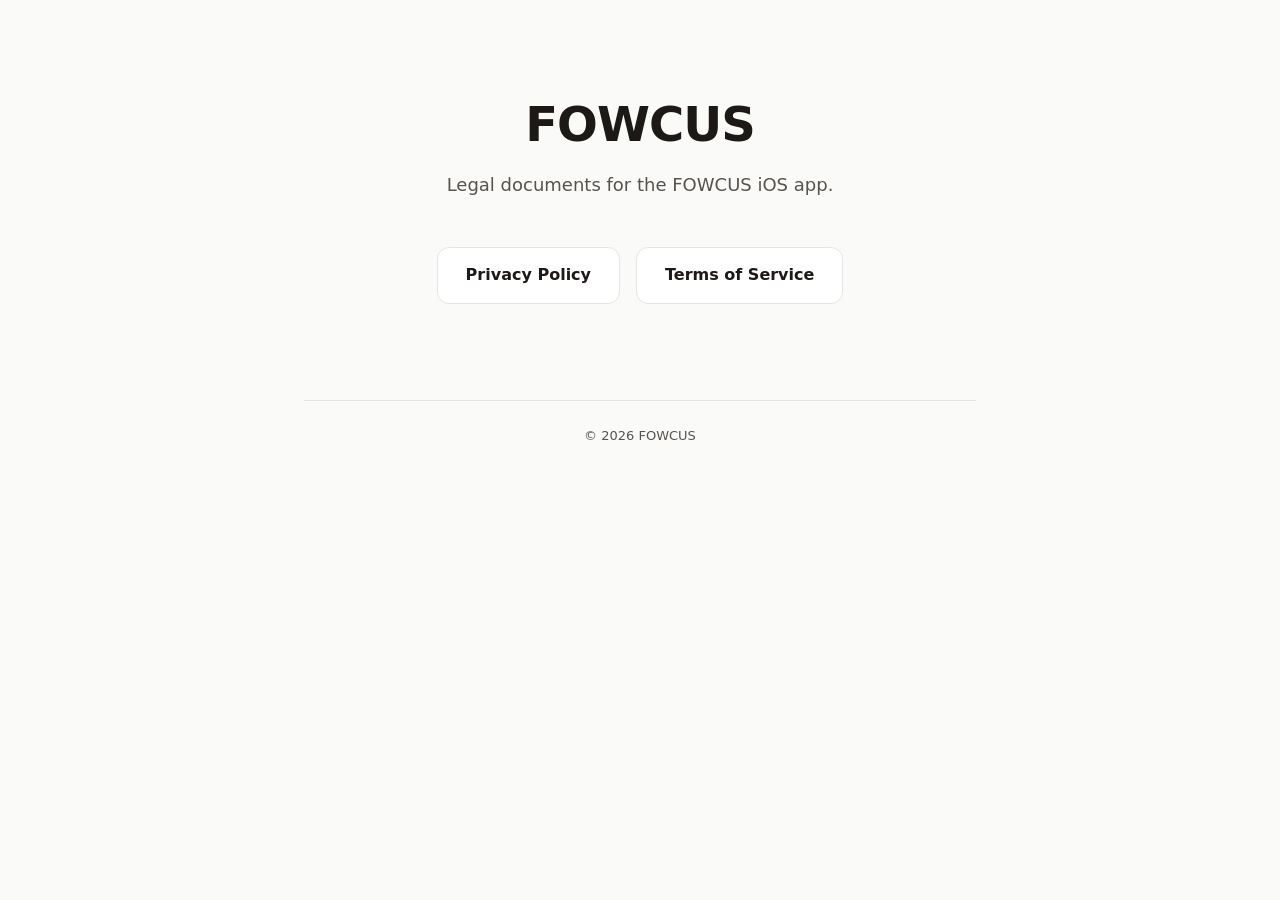
==== index.html @ 83e774c5 "Initial legal pages" ====
<!DOCTYPE html>
<html lang="en">
<head>
  <meta charset="UTF-8" />
  <meta name="viewport" content="width=device-width, initial-scale=1.0" />
  <meta name="robots" content="index, follow" />
  <title>FOWCUS — Legal</title>
  <meta name="description" content="Legal documents for FOWCUS: Privacy Policy and Terms of Service." />
  <link rel="stylesheet" href="style.css" />
</head>
<body>
  <div class="container landing">
    <h1>FOWCUS</h1>
    <p class="lede">Legal documents for the FOWCUS iOS app.</p>
    <div class="links">
      <a href="privacy.html">Privacy Policy</a>
      <a href="terms.html">Terms of Service</a>
    </div>
    <footer class="site" style="justify-content: center; margin-top: 96px;">
      <span>&copy; 2026 FOWCUS</span>
    </footer>
  </div>
</body>
</html>
---- style.css ----
:root {
  --bg: #fafaf9;
  --surface: #ffffff;
  --border: #e7e5e4;
  --text: #1c1917;
  --text-muted: #57534e;
  --accent: #4F8EFF;
  --radius: 12px;
  --max-width: 720px;
  --font-sans: -apple-system, BlinkMacSystemFont, "SF Pro Text", "Segoe UI",
    system-ui, sans-serif;
}

* {
  box-sizing: border-box;
}

html {
  -webkit-text-size-adjust: 100%;
}

body {
  margin: 0;
  background: var(--bg);
  color: var(--text);
  font-family: var(--font-sans);
  font-size: 16px;
  line-height: 1.65;
  -webkit-font-smoothing: antialiased;
  -moz-osx-font-smoothing: grayscale;
}

.container {
  max-width: var(--max-width);
  margin: 0 auto;
  padding: 64px 24px 96px;
}

header.site {
  display: flex;
  align-items: center;
  justify-content: space-between;
  margin-bottom: 48px;
  padding-bottom: 24px;
  border-bottom: 1px solid var(--border);
}

header.site .brand {
  font-weight: 700;
  font-size: 18px;
  letter-spacing: -0.01em;
  color: var(--text);
  text-decoration: none;
}

header.site nav a {
  color: var(--text-muted);
  text-decoration: none;
  font-size: 14px;
  margin-left: 20px;
  transition: color 0.15s ease;
}

header.site nav a:hover {
  color: var(--text);
}

header.site nav a.active {
  color: var(--text);
  font-weight: 600;
}

h1 {
  font-size: 36px;
  font-weight: 700;
  letter-spacing: -0.02em;
  margin: 0 0 8px;
  line-height: 1.2;
}

.effective-date {
  color: var(--text-muted);
  font-size: 14px;
  margin: 0 0 48px;
}

h2 {
  font-size: 20px;
  font-weight: 600;
  letter-spacing: -0.01em;
  margin: 40px 0 12px;
  color: var(--text);
}

h2:first-of-type {
  margin-top: 0;
}

p {
  margin: 0 0 16px;
  color: var(--text);
}

ul {
  margin: 0 0 16px;
  padding-left: 20px;
}

li {
  margin-bottom: 8px;
  color: var(--text);
}

a {
  color: var(--accent);
  text-decoration: none;
}

a:hover {
  text-decoration: underline;
}

code {
  font-family: ui-monospace, "SF Mono", Menlo, Consolas, monospace;
  font-size: 0.9em;
  background: rgba(0, 0, 0, 0.05);
  padding: 1px 5px;
  border-radius: 4px;
}

footer.site {
  margin-top: 96px;
  padding-top: 24px;
  border-top: 1px solid var(--border);
  color: var(--text-muted);
  font-size: 13px;
  display: flex;
  justify-content: space-between;
}

footer.site a {
  color: var(--text-muted);
}

/* Landing page */
.landing {
  text-align: center;
  padding-top: 96px;
}

.landing h1 {
  font-size: 48px;
  margin-bottom: 16px;
}

.landing .lede {
  font-size: 18px;
  color: var(--text-muted);
  margin-bottom: 48px;
}

.landing .links {
  display: flex;
  gap: 16px;
  justify-content: center;
  flex-wrap: wrap;
}

.landing .links a {
  display: inline-block;
  padding: 14px 28px;
  background: var(--surface);
  border: 1px solid var(--border);
  border-radius: var(--radius);
  color: var(--text);
  font-weight: 600;
  transition: all 0.15s ease;
}

.landing .links a:hover {
  border-color: var(--accent);
  color: var(--accent);
  text-decoration: none;
  transform: translateY(-1px);
}

@media (max-width: 600px) {
  .container {
    padding: 32px 20px 64px;
  }
  h1 {
    font-size: 28px;
  }
  .landing h1 {
    font-size: 36px;
  }
  header.site nav a {
    margin-left: 12px;
  }
}
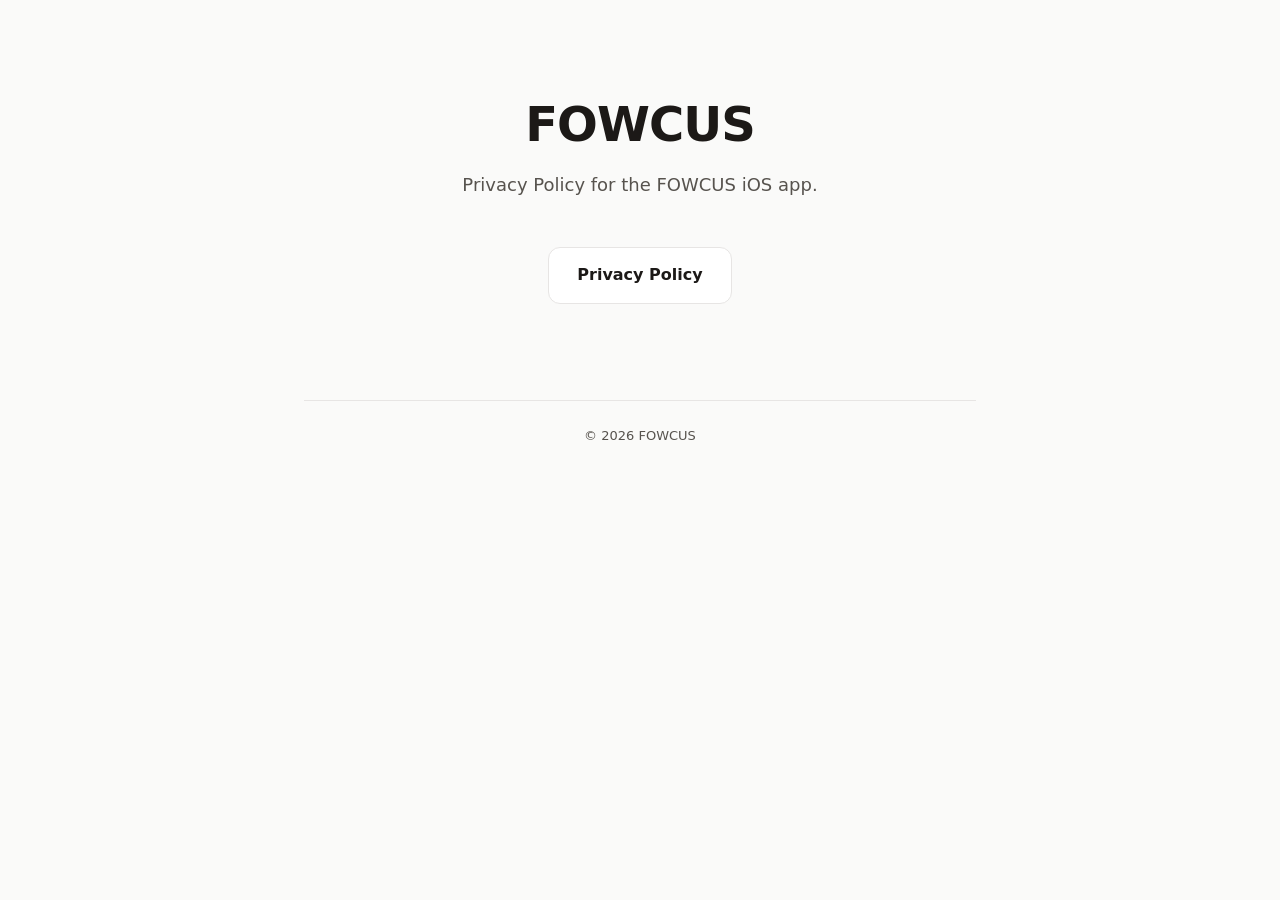
==== commit 2b31bc5d: "Remove public Terms of Service page" ====
--- a/index.html
+++ b/index.html
@@ -4,17 +4,16 @@
   <meta charset="UTF-8" />
   <meta name="viewport" content="width=device-width, initial-scale=1.0" />
   <meta name="robots" content="index, follow" />
-  <title>FOWCUS — Legal</title>
-  <meta name="description" content="Legal documents for FOWCUS: Privacy Policy and Terms of Service." />
+  <title>FOWCUS — Privacy</title>
+  <meta name="description" content="Privacy Policy for the FOWCUS iOS app." />
   <link rel="stylesheet" href="style.css" />
 </head>
 <body>
   <div class="container landing">
     <h1>FOWCUS</h1>
-    <p class="lede">Legal documents for the FOWCUS iOS app.</p>
+    <p class="lede">Privacy Policy for the FOWCUS iOS app.</p>
     <div class="links">
       <a href="privacy.html">Privacy Policy</a>
-      <a href="terms.html">Terms of Service</a>
     </div>
     <footer class="site" style="justify-content: center; margin-top: 96px;">
       <span>&copy; 2026 FOWCUS</span>
